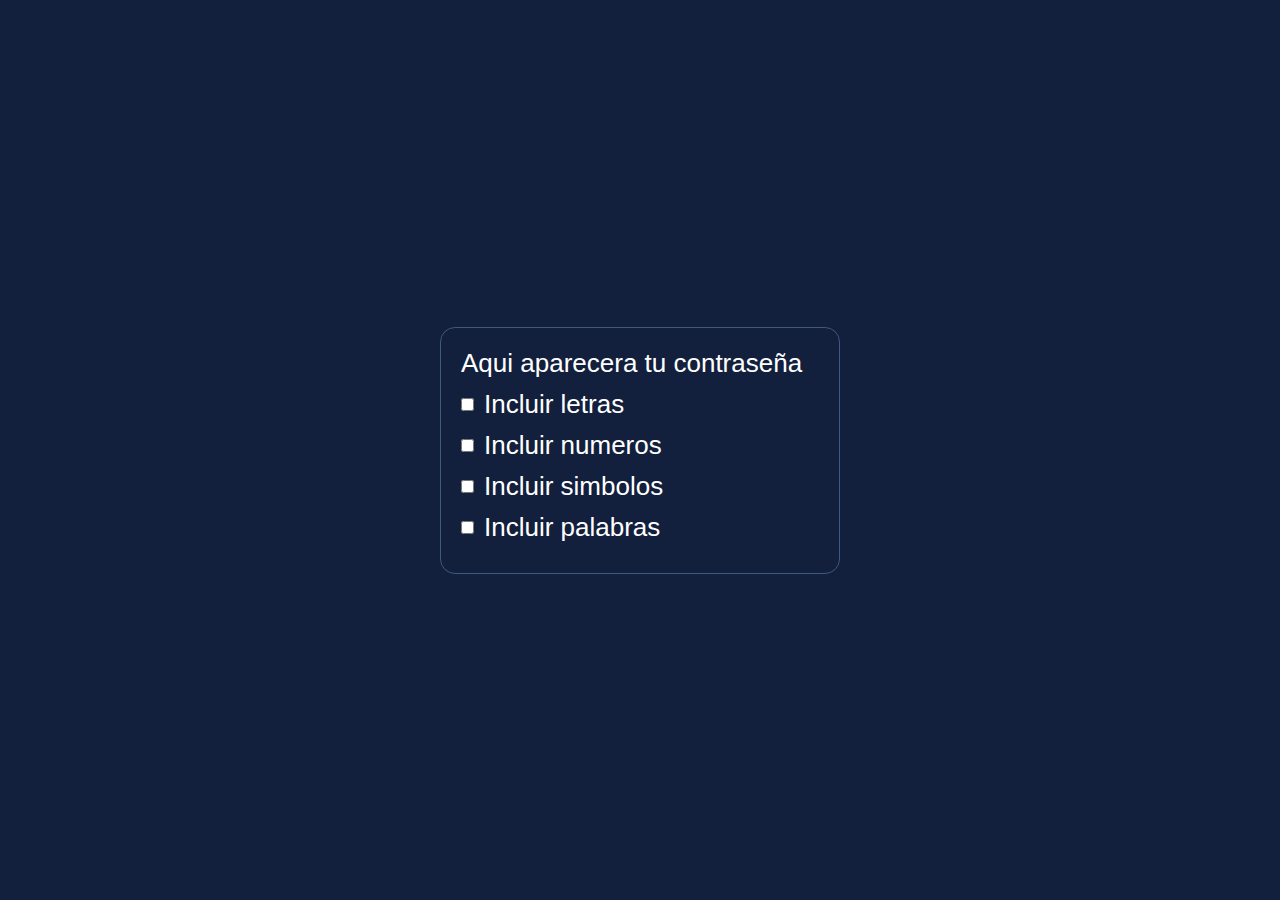
==== passwordGenerator/index.html @ 5ed8d568 "Adding algoritmo" ====
<!DOCTYPE html>
<html lang="en">

<head>
  <meta charset="UTF-8">
  <meta http-equiv="X-UA-Compatible" content="IE=edge">
  <meta name="viewport" content="width=device-width, initial-scale=1.0">
  <title>Password generator</title>
  <link rel="stylesheet" href="src/styles.css">
</head>

<body>

  <form action="" class="form">
    <p id="password" class="password">Aqui aparecera tu contraseña</p>
    <div class="option">
      <input type="checkbox" name="" id="">
      <p>Incluir letras</p>
    </div>
    <div class="option">
      <input type="checkbox" name="" id="">
      <p>Incluir numeros</p>
    </div>
    <div class="option">
      <input type="checkbox" name="" id="">
      <p>Incluir simbolos</p>
    </div>
    <div class="option">
      <input type="checkbox" name="" id="">
      <p>Incluir palabras</p>
    </div>
    </p>
  </form>
</body>

</html>
---- passwordGenerator/src/styles.css ----
:root{
  --bg-color: #121f3d;
  --text-color: white;
  --border-color: #40587c;
  --button-text-color: rgb(131, 217, 136);
}

* {
  padding: 0;
  margin: 0;
  box-sizing: border-box;
}

body {
  background-color: var(--bg-color);
  color: var(--text-color);
  font-family: sans-serif;
  font-size: 26px;
  display: flex;
  align-items: center;
  justify-content: center;
  height: 100vh;
  width: 100vw;
}

.form {
  border: 1px solid var(--border-color);
  padding: 20px;
  border-radius: 15px;
  width: 80%;
  max-width: 400px;
}

.option {
  display: flex;
  margin: 10px 0;
}

.option input {
  margin-right: 10px;
}
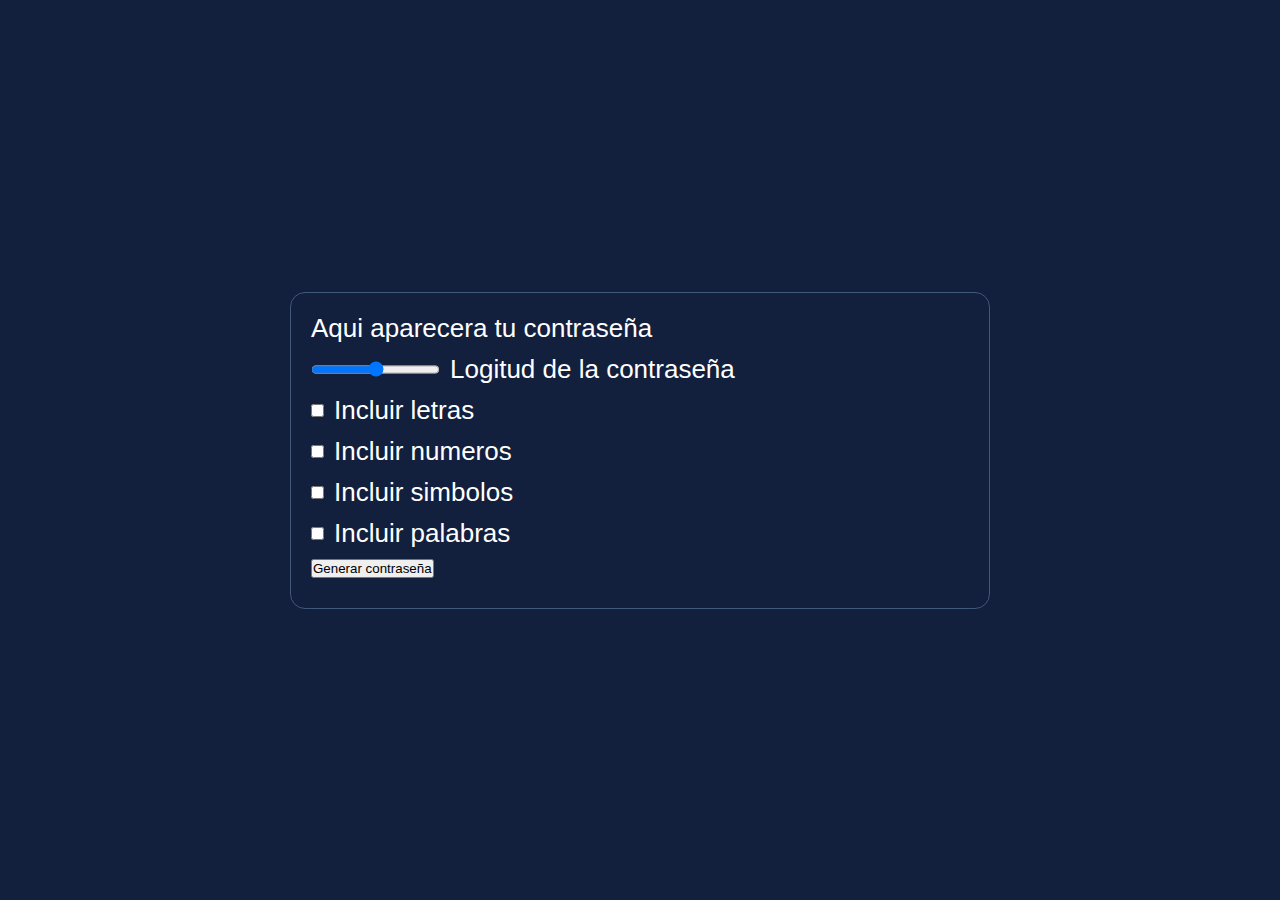
==== commit 46241343: "add functions" ====
--- a/passwordGenerator/index.html
+++ b/passwordGenerator/index.html
@@ -11,8 +11,12 @@
 
 <body>
 
-  <form action="" class="form">
+  <form action="" class="form" id="form">
     <p id="password" class="password">Aqui aparecera tu contraseña</p>
+    <div class="option">
+      <input type="range" name="lenght" min="10" max="100">
+      <p>Logitud de la contraseña</p>
+    </div>
     <div class="option">
       <input type="checkbox" name="" id="">
       <p>Incluir letras</p>
@@ -29,8 +33,13 @@
       <input type="checkbox" name="" id="">
       <p>Incluir palabras</p>
     </div>
+    <div class="option">
+      <button type="submit" id="generate-button">Generar contraseña</button>
+    </div>
     </p>
   </form>
+
+  <script src="./src/index.js"></script>
 </body>
 
 </html>--- a/passwordGenerator/src/styles.css
+++ b/passwordGenerator/src/styles.css
@@ -28,7 +28,7 @@
   padding: 20px;
   border-radius: 15px;
   width: 80%;
-  max-width: 400px;
+  max-width: 700px;
 }
 
 .option {
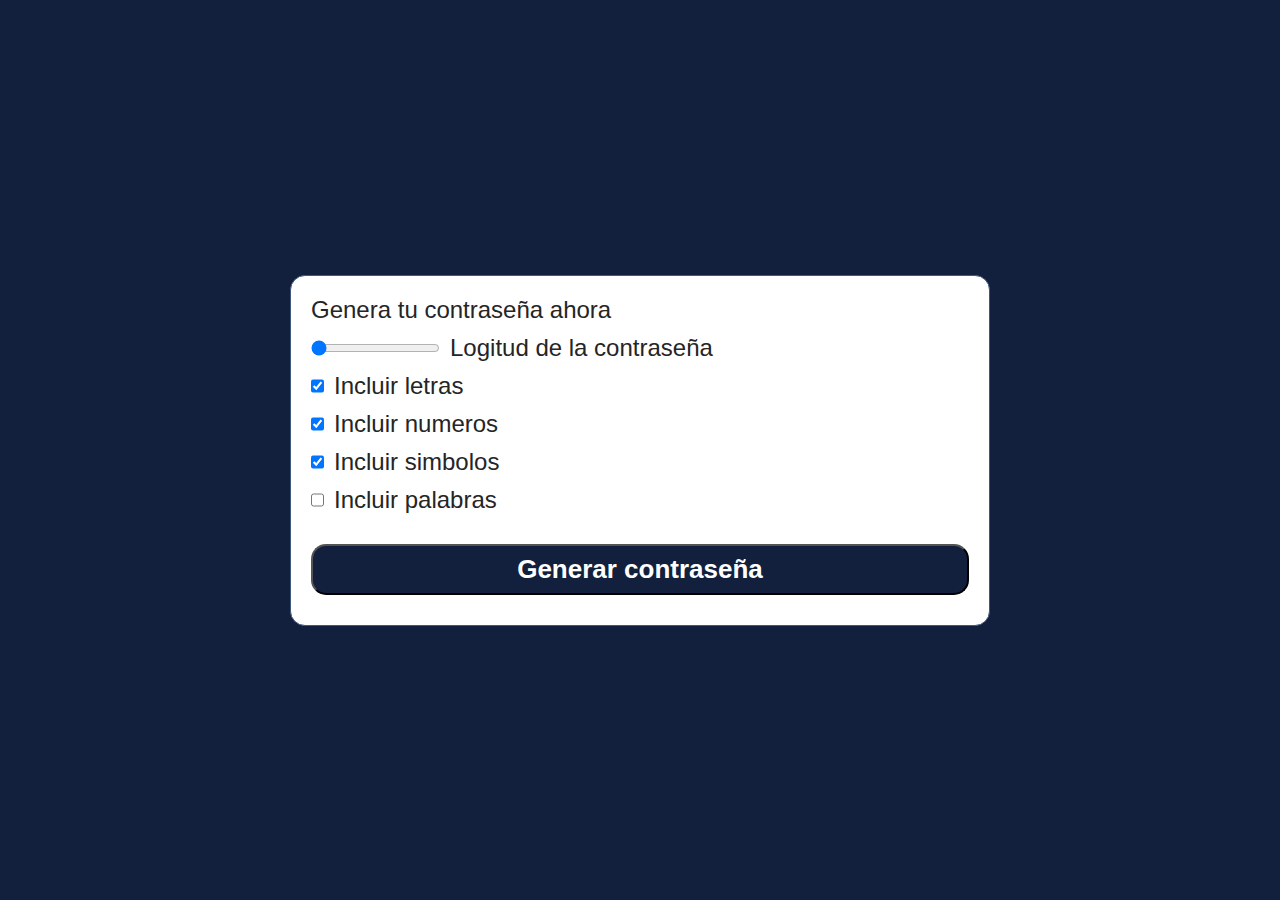
==== commit cac39a02: "Mejoras primera clase" ====
--- a/passwordGenerator/index.html
+++ b/passwordGenerator/index.html
@@ -12,29 +12,29 @@
 <body>
 
   <form action="" class="form" id="form">
-    <p id="password" class="password">Aqui aparecera tu contraseña</p>
+    <p id="password" class="password">Genera tu contraseña ahora</p>
     <div class="option">
-      <input type="range" name="lenght" min="10" max="100">
+      <input type="range" name="length" min="10" max="100" value="10">
       <p>Logitud de la contraseña</p>
     </div>
     <div class="option">
-      <input type="checkbox" name="" id="">
+      <input type="checkbox" name="letters" id="" checked>
       <p>Incluir letras</p>
     </div>
     <div class="option">
-      <input type="checkbox" name="" id="">
+      <input type="checkbox" name="numbers" id="" checked>
       <p>Incluir numeros</p>
     </div>
     <div class="option">
-      <input type="checkbox" name="" id="">
+      <input type="checkbox" name="symbols" id="" checked>
       <p>Incluir simbolos</p>
     </div>
     <div class="option">
-      <input type="checkbox" name="" id="">
+      <input type="checkbox" name="words" id="">
       <p>Incluir palabras</p>
     </div>
     <div class="option">
-      <button type="submit" id="generate-button">Generar contraseña</button>
+      <button type="submit" id="generate-button" class="button">Generar contraseña</button>
     </div>
     </p>
   </form>
--- a/passwordGenerator/src/styles.css
+++ b/passwordGenerator/src/styles.css
@@ -13,9 +13,9 @@
 
 body {
   background-color: var(--bg-color);
-  color: var(--text-color);
+  color: #252525;
   font-family: sans-serif;
-  font-size: 26px;
+  font-size: 24px;
   display: flex;
   align-items: center;
   justify-content: center;
@@ -25,6 +25,7 @@
 
 .form {
   border: 1px solid var(--border-color);
+  background-color: white;
   padding: 20px;
   border-radius: 15px;
   width: 80%;
@@ -38,4 +39,22 @@
 
 .option input {
   margin-right: 10px;
+}
+
+.button {
+  width: 100%;
+  padding: .5rem 1rem;
+  background-color: var(--bg-color);
+  color: var(--text-color);
+  font-weight: 700;
+  font-size: 26px;
+  border-radius: 15px;
+  cursor: pointer;
+  transition-property: background-color;
+  transition-duration: 400ms;
+  margin-top: 20px;
+}
+
+.button:hover {
+  background-color: var(--border-color);
 }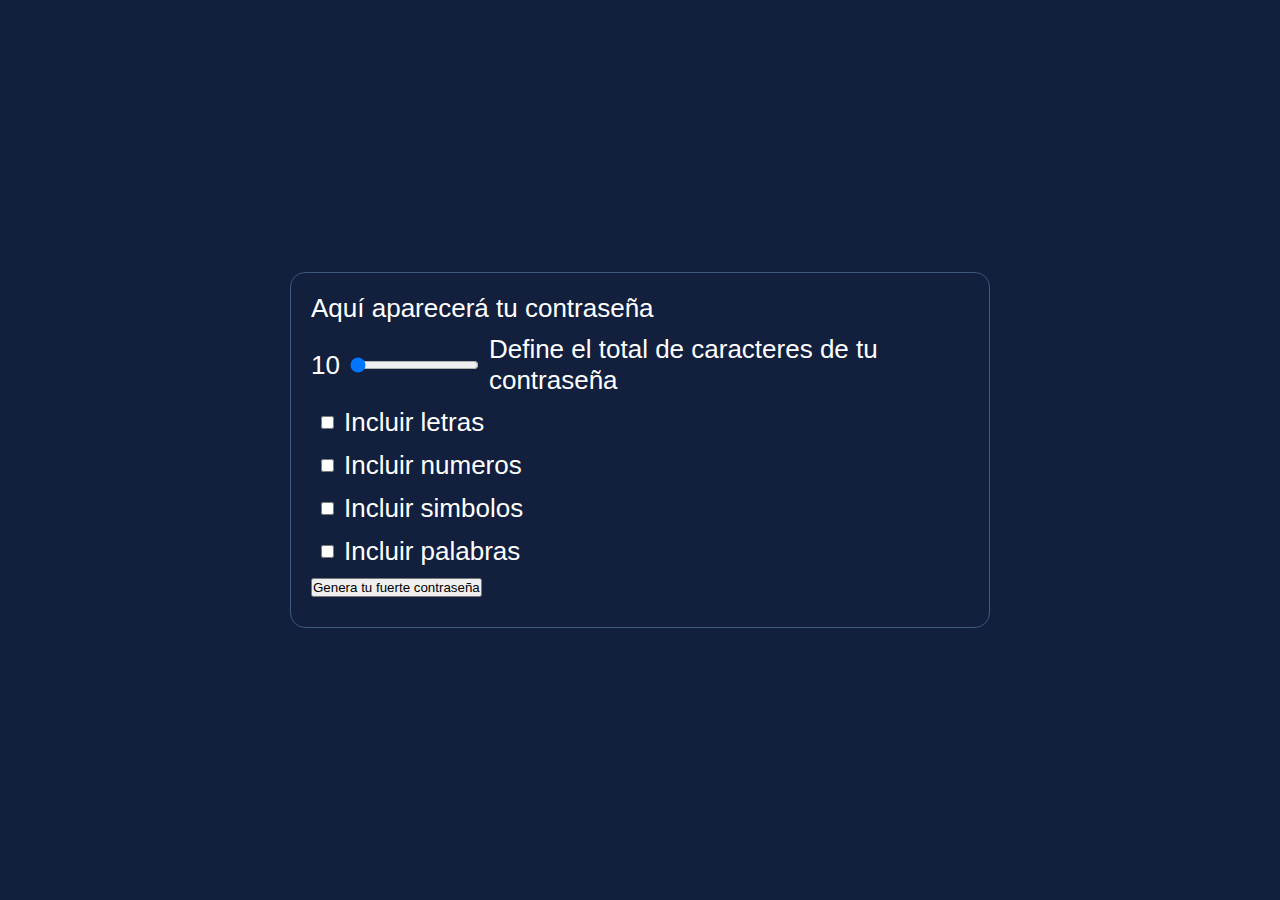
==== commit 30bb5d30: "etiqueta agregada al input range" ====
--- a/passwordGenerator/index.html
+++ b/passwordGenerator/index.html
@@ -6,27 +6,27 @@
   <meta http-equiv="X-UA-Compatible" content="IE=edge">
   <meta name="viewport" content="width=device-width, initial-scale=1.0">
   <title>Password generator</title>
-  <link rel="stylesheet" href="src/styles.css">
+  <link rel="stylesheet" href="./src/styles.css">
 </head>
 
 <body>
-
-  <form action="" class="form" id="form">
-    <p id="password" class="password">Genera tu contraseña ahora</p>
-    <div class="option">
-      <input type="range" name="length" min="10" max="100" value="10">
-      <p>Logitud de la contraseña</p>
+  <form class="form" id="form">
+    <p id="password" class="password">Aquí aparecerá tu contraseña</p>
+    <div class="option-range">
+      <div id="etiqueta"></div>
+      <input type="range" name="length" value="0" id="num_input" min="10" max="100">
+      <p>Define el total de caracteres de tu contraseña</p>
     </div>
     <div class="option">
-      <input type="checkbox" name="letters" id="" checked>
+      <input type="checkbox" name="letters" id="">
       <p>Incluir letras</p>
     </div>
     <div class="option">
-      <input type="checkbox" name="numbers" id="" checked>
+      <input type="checkbox" name="numbers" id="">
       <p>Incluir numeros</p>
     </div>
     <div class="option">
-      <input type="checkbox" name="symbols" id="" checked>
+      <input type="checkbox" name="symbols" id="">
       <p>Incluir simbolos</p>
     </div>
     <div class="option">
@@ -34,9 +34,8 @@
       <p>Incluir palabras</p>
     </div>
     <div class="option">
-      <button type="submit" id="generate-button" class="button">Generar contraseña</button>
+      <button type="submit" id="generate-button">Genera tu fuerte contraseña</button>
     </div>
-    </p>
   </form>
 
   <script src="./src/index.js"></script>
--- a/passwordGenerator/src/styles.css
+++ b/passwordGenerator/src/styles.css
@@ -5,17 +5,17 @@
   --button-text-color: rgb(131, 217, 136);
 }
 
-* {
+*{
   padding: 0;
   margin: 0;
   box-sizing: border-box;
 }
 
-body {
+body{
   background-color: var(--bg-color);
-  color: #252525;
+  color: var(--text-color);
   font-family: sans-serif;
-  font-size: 24px;
+  font-size: 26px;
   display: flex;
   align-items: center;
   justify-content: center;
@@ -23,38 +23,35 @@
   width: 100vw;
 }
 
-.form {
+.form{
   border: 1px solid var(--border-color);
-  background-color: white;
   padding: 20px;
   border-radius: 15px;
   width: 80%;
   max-width: 700px;
 }
 
-.option {
+.option-range{
   display: flex;
+  flex-direction: row;
+  flex-wrap: nowrap;
+  justify-content: space-between;
+  align-items: center;
+  align-content: stretch;
   margin: 10px 0;
 }
 
-.option input {
-  margin-right: 10px;
+.option-range input{
+  margin: 10px;
 }
 
-.button {
-  width: 100%;
-  padding: .5rem 1rem;
-  background-color: var(--bg-color);
-  color: var(--text-color);
-  font-weight: 700;
-  font-size: 26px;
-  border-radius: 15px;
-  cursor: pointer;
-  transition-property: background-color;
-  transition-duration: 400ms;
-  margin-top: 20px;
+.option{
+  display: flex;
+  flex-direction: row;
+  align-items: center;
+  margin: 10px 0;
 }
 
-.button:hover {
-  background-color: var(--border-color);
+.option input{
+  margin: 10px;
 }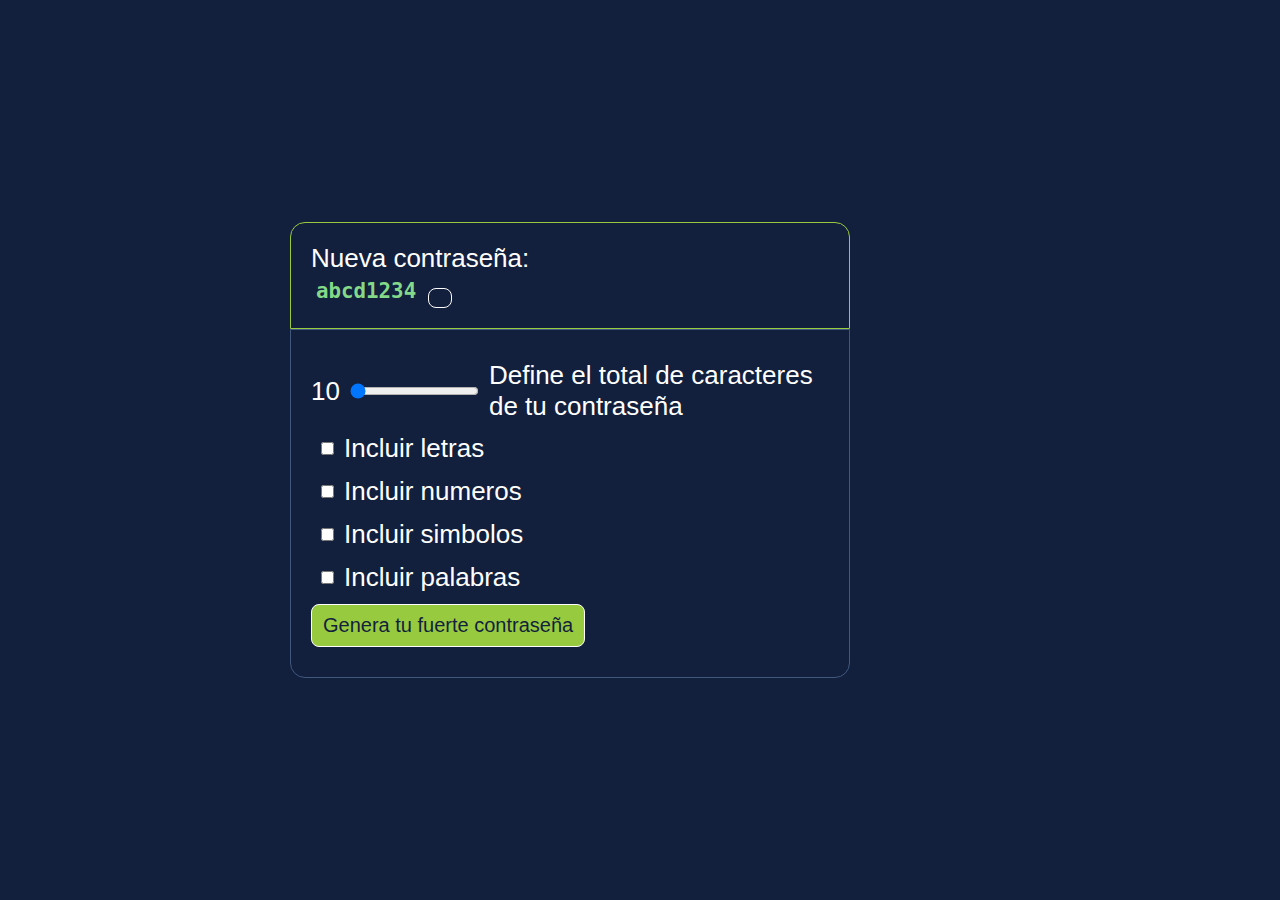
==== commit d69af248: "Botón copiar agregado y desbordamiento de texto corregido" ====
--- a/passwordGenerator/index.html
+++ b/passwordGenerator/index.html
@@ -7,37 +7,43 @@
   <meta name="viewport" content="width=device-width, initial-scale=1.0">
   <title>Password generator</title>
   <link rel="stylesheet" href="./src/styles.css">
+  <link rel="stylesheet" href="https://unicons.iconscout.com/release/v4.0.0/css/line.css">
 </head>
 
 <body>
-  <form class="form" id="form">
-    <p id="password" class="password">Aquí aparecerá tu contraseña</p>
-    <div class="option-range">
-      <div id="etiqueta"></div>
-      <input type="range" name="length" value="0" id="num_input" min="10" max="100">
-      <p>Define el total de caracteres de tu contraseña</p>
+  <div class="">
+    <div class="head">
+      <p>Nueva contraseña:</p> <span id="password" class="password">abcd1234</span>
+      <button class="copiador" id="copiador"><i class="uil uil-copy"></i></button>
     </div>
-    <div class="option">
-      <input type="checkbox" name="letters" id="">
-      <p>Incluir letras</p>
-    </div>
-    <div class="option">
-      <input type="checkbox" name="numbers" id="">
-      <p>Incluir numeros</p>
-    </div>
-    <div class="option">
-      <input type="checkbox" name="symbols" id="">
-      <p>Incluir simbolos</p>
-    </div>
-    <div class="option">
-      <input type="checkbox" name="words" id="">
-      <p>Incluir palabras</p>
-    </div>
-    <div class="option">
-      <button type="submit" id="generate-button">Genera tu fuerte contraseña</button>
-    </div>
-  </form>
-
+      
+    <form class="form" id="form">
+      <div class="option-range">
+        <div id="etiqueta"></div>
+        <input type="range" name="length" value="0" id="num_input" min="10" max="100">
+        <p>Define el total de caracteres de tu contraseña</p>
+      </div>
+      <div class="option">
+        <input type="checkbox" name="letters" id="">
+        <p>Incluir letras</p>
+      </div>
+      <div class="option">
+        <input type="checkbox" name="numbers" id="">
+        <p>Incluir numeros</p>
+      </div>
+      <div class="option">
+        <input type="checkbox" name="symbols" id="">
+        <p>Incluir simbolos</p>
+      </div>
+      <div class="option">
+        <input type="checkbox" name="words" id="">
+        <p>Incluir palabras</p>
+      </div>
+      <div class="option">
+        <button type="submit" id="generate-button" class="btn-generar">Genera tu fuerte contraseña</button>
+      </div>
+    </form>
+  </div>
   <script src="./src/index.js"></script>
 </body>
 
--- a/passwordGenerator/src/styles.css
+++ b/passwordGenerator/src/styles.css
@@ -3,6 +3,8 @@
   --text-color: white;
   --border-color: #40587c;
   --button-text-color: rgb(131, 217, 136);
+  --platzi-color: rgb(152, 202, 63);
+  --platzi-color-hover: rgb(152, 202, 63, 80%);
 }
 
 *{
@@ -23,10 +25,45 @@
   width: 100vw;
 }
 
+.head{
+  border: 1px solid var(--platzi-color);
+  padding: 20px;
+  border-radius: 15px 15px 0px 0px;
+  width: 80%;
+  max-width: 700px;
+}
+
+.password{
+  color: var(--button-text-color);
+  font-weight: bold;
+  border-radius: 5px;
+  padding: 5px;
+  Word-wrap: break-Word;
+  font: bold 80% monospace;
+}
+
+.copiador {
+  color: var(--text-color);
+  background-color: var(--bg-color);
+  border: 1px solid var(--text-color);
+  padding: 9px 11px;
+  border-radius: 8px;
+  font-size: 20px;
+  display: inline-block;
+  cursor: pointer;
+}
+
+.copiador:hover {
+  color: var(--text-color);
+  background-color: var(--platzi-color);
+  border: 1px solid var(--text-color);
+}
+
+
 .form{
   border: 1px solid var(--border-color);
   padding: 20px;
-  border-radius: 15px;
+  border-radius: 0px 0px 15px 15px;
   width: 80%;
   max-width: 700px;
 }
@@ -54,4 +91,19 @@
 
 .option input{
   margin: 10px;
+}
+
+.btn-generar{
+  color: var(--bg-color);
+  background-color: var(--platzi-color);
+  border: 1px solid var(--text-color);
+  padding: 9px 11px;
+  border-radius: 8px;
+  font-size: 20px;
+  display: inline-block;
+  cursor: pointer;
+}
+
+.btn-generar:hover{
+  background-color: var(--platzi-color-hover);
 }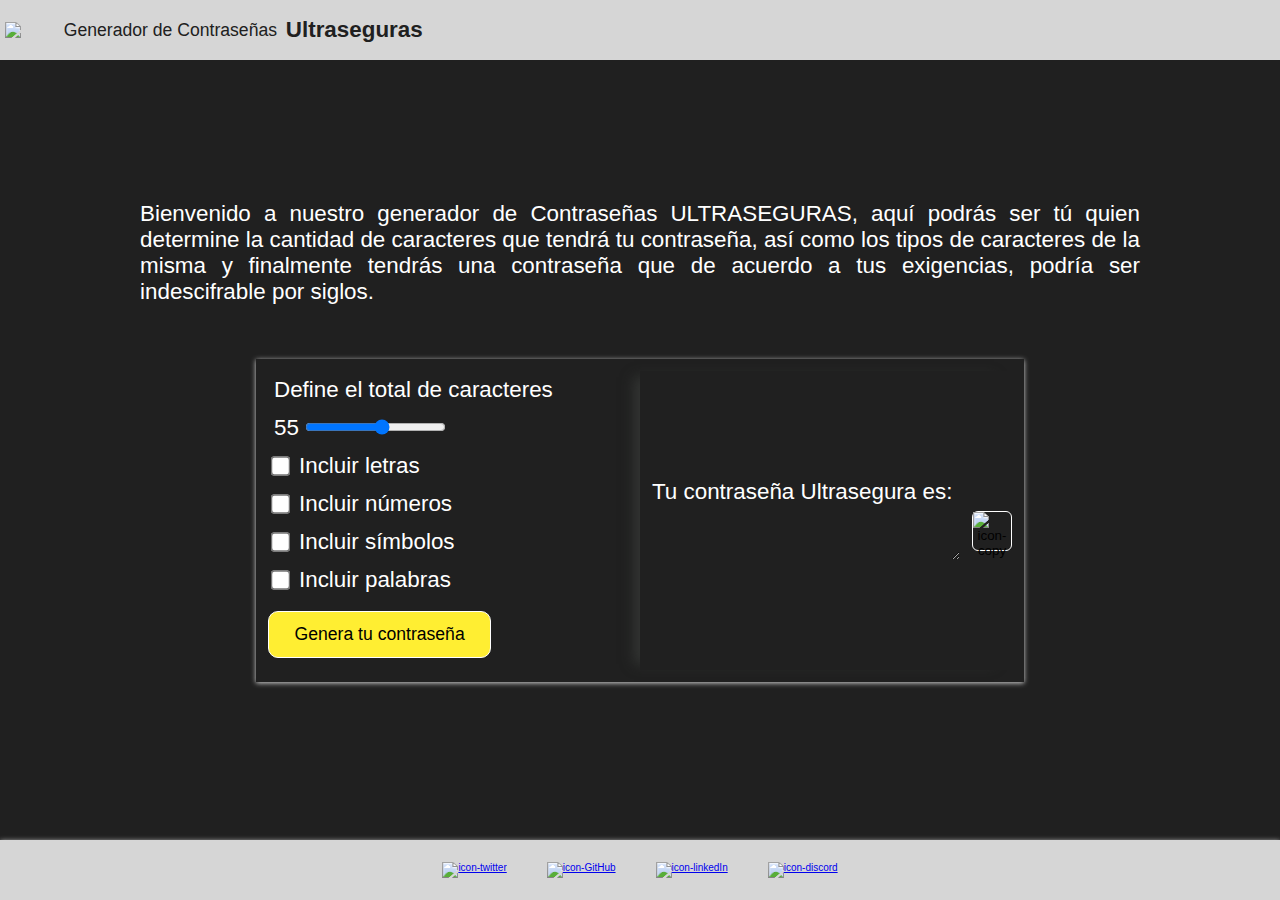
==== commit 965fcb60: "BEM method application, redesigned styles, social networks were added. In JS change the message of t" ====
--- a/passwordGenerator/index.html
+++ b/passwordGenerator/index.html
@@ -1,50 +1,92 @@
 <!DOCTYPE html>
 <html lang="en">
+<head>
+    <meta charset="UTF-8">
+    <meta http-equiv="X-UA-Compatible" content="IE=edge">
+    <meta name="viewport" content="width=device-width, initial-scale=1.0">
+    <link rel="stylesheet" href="./src/styles.css">
+    <title>Generador de Contraseñas Ultraseguras</title>
+</head>
+<body>
+    <header>
+        <nav class="nav">
+            <img class="logo" src="https://img.icons8.com/ios7/12x/private2.png" />
+            <span class="navTittle">Generador de Contraseñas</span><span class="tagline">Ultraseguras</span> 
+            
+        </nav>  
+    </header>
 
-<head>
-  <meta charset="UTF-8">
-  <meta http-equiv="X-UA-Compatible" content="IE=edge">
-  <meta name="viewport" content="width=device-width, initial-scale=1.0">
-  <title>Password generator</title>
-  <link rel="stylesheet" href="./src/styles.css">
-  <link rel="stylesheet" href="https://unicons.iconscout.com/release/v4.0.0/css/line.css">
-</head>
+    <main class="main-container">
+        <section class="message-container">
+            <p>Bienvenido a nuestro generador de Contraseñas ULTRASEGURAS, aquí podrás ser tú quien determine la cantidad de caracteres que tendrá tu contraseña, así como los tipos de caracteres de la misma y finalmente tendrás una contraseña que de acuerdo a tus exigencias, podría ser indescifrable por siglos.</p>
+        </section>
+        <section class="section-container">
+            <form class="form-container">
+                <div class="contain-options">
+                    <ul class="contain-type-password">
+                        <li>
+                            <label for="input-length">
+                                <p>Define el total de caracteres</p>
+                                <span class="password-length">55</span>
+                            <input type="range" name="length" class="input-length" min="10" max="100">
+                            </label>
+                        </li>
+    
+                        <li>
+                            <input type="checkbox" name="letters">
+                            <p>Incluir letras</p>
+                        </li>
+                        <li>
+                            <input type="checkbox" name="numbers">
+                            <p>Incluir números</p>
+                        </li>
+                        <li>
+                            <input type="checkbox" name="symbols">
+                            <p>Incluir símbolos</p>
+                        </li>
+                        <li>
+                            <input type="checkbox" name="words" class="check-words">
+                            <p>Incluir palabras</p>
+                        </li>
+                    </ul>
+                    <div class="contain-button-generator">
+                        <button class="button-generator-password" type="submit">Genera tu contraseña</button>
+                    </div>  
+                </div>
+               
+                <div class="contain-password" name="contain-password">
+                    <span class="text-password">Tu contraseña Ultrasegura es:</span>
+                    <div class="contain-button-and-password">
+                        <span type="text" id="sample" class="password" disabled contenteditable></span>
+                    
+                        <a href="#" class="button" ><button class="copy-button" type="button">
+                            <img src="https://img.icons8.com/plasticine/2x/copy.png" alt="icon-copy" class="icon">
+                        </button></a>
+                    </div>
+                    
+                </div>
 
-<body>
-  <div class="">
-    <div class="head">
-      <p>Nueva contraseña:</p> <span id="password" class="password">abcd1234</span>
-      <button class="copiador" id="copiador"><i class="uil uil-copy"></i></button>
-    </div>
-      
-    <form class="form" id="form">
-      <div class="option-range">
-        <div id="etiqueta"></div>
-        <input type="range" name="length" value="0" id="num_input" min="10" max="100">
-        <p>Define el total de caracteres de tu contraseña</p>
-      </div>
-      <div class="option">
-        <input type="checkbox" name="letters" id="">
-        <p>Incluir letras</p>
-      </div>
-      <div class="option">
-        <input type="checkbox" name="numbers" id="">
-        <p>Incluir numeros</p>
-      </div>
-      <div class="option">
-        <input type="checkbox" name="symbols" id="">
-        <p>Incluir simbolos</p>
-      </div>
-      <div class="option">
-        <input type="checkbox" name="words" id="">
-        <p>Incluir palabras</p>
-      </div>
-      <div class="option">
-        <button type="submit" id="generate-button" class="btn-generar">Genera tu fuerte contraseña</button>
-      </div>
-    </form>
-  </div>
-  <script src="./src/index.js"></script>
+            </form>                
+        </section> 
+    </main>
+
+    <footer>
+        <ul class="social-media">
+            <li>
+                <a href="https://twitter.com/Lizzie_2824" target="_blank"><img src="https://img.icons8.com/dotty/2x/twitter.png" alt="icon-twitter"></a>
+            </li>
+            <li>
+                <a href="https://github.com/LizzQuintero" target="_blank"><img src="https://img.icons8.com/dotty/2x/github.png" alt="icon-GitHub" ></a>
+            </li>
+            <li>
+                <a href="https://www.linkedin.com/in/lizz-quint-75242a236/" target="_blank"><img src="https://img.icons8.com/dotty/2x/linkedin.png" alt="icon-linkedIn"></a>
+            </li>
+            <li>
+                <a href="https://discord.gg/FvB663tq" target="_blank"><img src="https://img.icons8.com/dotty/2x/discord-logo.png" alt="icon-discord"></a>
+            </li>
+        </ul>
+    </footer>
 </body>
-
+<script src="./src/index.js"></script>
+<script src="https://unpkg.com/sweetalert/dist/sweetalert.min.js"></script>
 </html>--- a/passwordGenerator/src/styles.css
+++ b/passwordGenerator/src/styles.css
@@ -1,109 +1,269 @@
-:root{
-  --bg-color: #121f3d;
-  --text-color: white;
-  --border-color: #40587c;
-  --button-text-color: rgb(131, 217, 136);
-  --platzi-color: rgb(152, 202, 63);
-  --platzi-color-hover: rgb(152, 202, 63, 80%);
-}
-
-*{
-  padding: 0;
-  margin: 0;
-  box-sizing: border-box;
-}
-
-body{
-  background-color: var(--bg-color);
-  color: var(--text-color);
-  font-family: sans-serif;
-  font-size: 26px;
-  display: flex;
-  align-items: center;
-  justify-content: center;
-  height: 100vh;
-  width: 100vw;
-}
-
-.head{
-  border: 1px solid var(--platzi-color);
-  padding: 20px;
-  border-radius: 15px 15px 0px 0px;
-  width: 80%;
-  max-width: 700px;
-}
-
-.password{
-  color: var(--button-text-color);
-  font-weight: bold;
-  border-radius: 5px;
-  padding: 5px;
-  Word-wrap: break-Word;
-  font: bold 80% monospace;
-}
-
-.copiador {
-  color: var(--text-color);
-  background-color: var(--bg-color);
-  border: 1px solid var(--text-color);
-  padding: 9px 11px;
-  border-radius: 8px;
-  font-size: 20px;
-  display: inline-block;
-  cursor: pointer;
-}
-
-.copiador:hover {
-  color: var(--text-color);
-  background-color: var(--platzi-color);
-  border: 1px solid var(--text-color);
-}
-
-
-.form{
-  border: 1px solid var(--border-color);
-  padding: 20px;
-  border-radius: 0px 0px 15px 15px;
-  width: 80%;
-  max-width: 700px;
-}
-
-.option-range{
-  display: flex;
-  flex-direction: row;
-  flex-wrap: nowrap;
-  justify-content: space-between;
-  align-items: center;
-  align-content: stretch;
-  margin: 10px 0;
-}
-
-.option-range input{
-  margin: 10px;
-}
-
-.option{
-  display: flex;
-  flex-direction: row;
-  align-items: center;
-  margin: 10px 0;
-}
-
-.option input{
-  margin: 10px;
-}
-
-.btn-generar{
-  color: var(--bg-color);
-  background-color: var(--platzi-color);
-  border: 1px solid var(--text-color);
-  padding: 9px 11px;
-  border-radius: 8px;
-  font-size: 20px;
-  display: inline-block;
-  cursor: pointer;
-}
-
-.btn-generar:hover{
-  background-color: var(--platzi-color-hover);
-}+:root {
+    --white: #FFFFFF;
+    --font-shadow: #202020;
+    --background: #d6d6d6;
+    --color-button: #333533;
+    --yellow: #FFEE32;
+    --button: #FFD100;
+    --xs: 0.9rem;
+    --sm: 1.1rem;
+    --md: 1.4rem;
+    --lg: 1.6rem;
+}
+
+* {
+    padding: 0;
+    margin: 0;
+    box-sizing: border-box;
+}
+
+body {
+    font-family: 'Quicksand', sans-serif;
+    color: var(--white);
+    font-size: 62.5%;
+    display: grid;
+    align-content: space-between;
+    grid-template-rows: auto 10fr auto;
+    height: 100vh;
+}
+
+li {
+    list-style: none;
+}
+
+header {
+    width: 100%;
+    min-width: 360px;
+    height: 60px;
+}
+
+nav
+{
+    min-width: 360px;
+    width: 100%;
+    background-color: var(--background);
+    height: 100%;
+    color: var(--font-shadow);
+    box-shadow: 0px 1px 10px 0 var(--white); 
+    margin: 0;
+    padding: .5em;
+    display: flex;
+    align-items: center;
+}
+
+.logo
+{
+    width:40px;
+    vertical-align:middle
+}
+
+.navTittle 
+{
+    padding: 0 0.5em;
+    font-size: var(--xs);
+}
+.tagline
+{
+    font-weight: bold;
+    font-size: var(--sm);
+}
+
+main {
+    width: 100%;
+    min-width: 360px;
+    background-color: var(--font-shadow);
+    display: grid;
+    align-content: center;
+    font-size: var(--xs);
+    
+}
+
+.message-container {
+    width: 80%;
+    min-width: 360px;
+    display: flex;
+    margin: auto;
+    padding:12px 12px 54px 12px;
+    text-align: justify;
+    font-size: var(--xs);
+}
+.section-container {
+    width: 60%;
+    min-width: 360px;
+    margin: 0 auto 30px;
+    
+}
+
+form {
+    width: 100%;
+    min-width: 360px;
+    display: grid;
+    grid-template-columns: 2fr 2fr;
+    padding: 12px;
+    box-shadow: 0px 1px 5px 0 var(--background); 
+    
+}
+
+.contain-options {
+    min-width: 150px;
+}
+.contain-options ul li {
+    padding: 6px;
+    display: flex;
+    justify-content:flex-start;
+    
+}
+
+.contain-options ul li p {
+    padding: 0 12px;
+}
+
+.contain-options ul li:nth-child(1) {
+    display: flex;
+    flex-wrap: nowrap;
+    justify-content:flex-start;
+    align-items: center;
+    
+}
+.contain-options ul li p:nth-child(1) {
+    padding: 0;
+    margin-bottom: 12px;
+}
+
+.input-length {
+    padding-left: 12px;
+}
+
+.contain-password {
+    min-width: 160px;
+    height: 100%;
+    display: flex;
+    align-content: center;
+    flex-wrap: wrap;
+    box-shadow: -12px 0 12px -6px var(--color-button);
+    padding: 0 0 0 12px;
+
+}
+.contain-button-and-password {
+    width: 100%;
+    display: flex;
+    margin-top: 6px;
+}
+
+.password {
+width: 100%;
+cursor: not-allowed;
+border: 0;
+border-bottom: 1px solid var(--font-shadow);
+font-size: var(--sm);
+color: var(--yellow);
+display: block;
+overflow: hidden;
+resize: both;
+line-height: 20px;
+text-align: justify;
+margin-right: 12px;
+}
+
+button:hover {
+    background-color: var(--color-button);
+    cursor: pointer;
+    border: 1px solid var(--background);
+}
+
+.copy-button {
+    background-color: transparent;
+    padding: 0;
+    border-radius: 6px;
+    border: 1px solid var(--white);
+    height: 24px;
+    width: 24px;
+}
+.copy-button img {
+    width: 20px;
+}
+.contain-button-generator button{
+    background-color: var(--yellow);
+    padding: 12px;
+    width: 60%;
+    margin: 12px 0;
+    font-size: var(--xs);
+    border-radius: 10px;
+    border: 1px solid var(--white);
+}
+.contain-button-generator button:hover {
+    background-color: var(--button);
+    cursor: pointer;
+}
+
+footer {
+    width: 100%;
+    min-width: 324px;
+    background-color: var(--background);
+    height: 60px;
+    display: flex;
+    align-items: center;
+    justify-content: center;
+    box-shadow: 0px 1px 5px 0 var(--background);  
+}
+
+footer ul {
+    display: flex;
+    justify-content: space-between;
+    padding:0;
+    margin: 0;
+    align-items: center;
+    height: 60px;
+}
+
+.social-media li img {
+    width: 40px;
+    margin:0 10px;
+}
+
+.social-media li img:hover {
+    cursor: pointer;
+}
+
+
+@media (min-width: 768px){
+
+    .password, 
+    .message-container,
+    main {
+        font-size: var(--md);
+    }
+    .navTittle, .contain-button-generator button 
+    {
+        font-size: var(--sm);
+    }
+    .tagline
+    {
+        font-weight: bold;
+        font-size: var(--md);
+    }
+    
+input[type="checkbox"] {
+    transform: scale(1.5);
+}
+
+.copy-button {
+    height: 40px;
+    width: 40px;
+}
+.copy-button img {
+    width: 30px;
+}
+
+.social-media li img {
+    width: 50px;
+    margin:0 20px;
+}
+
+.logo
+{
+    width:50px;
+    vertical-align:middle
+}
+
+}
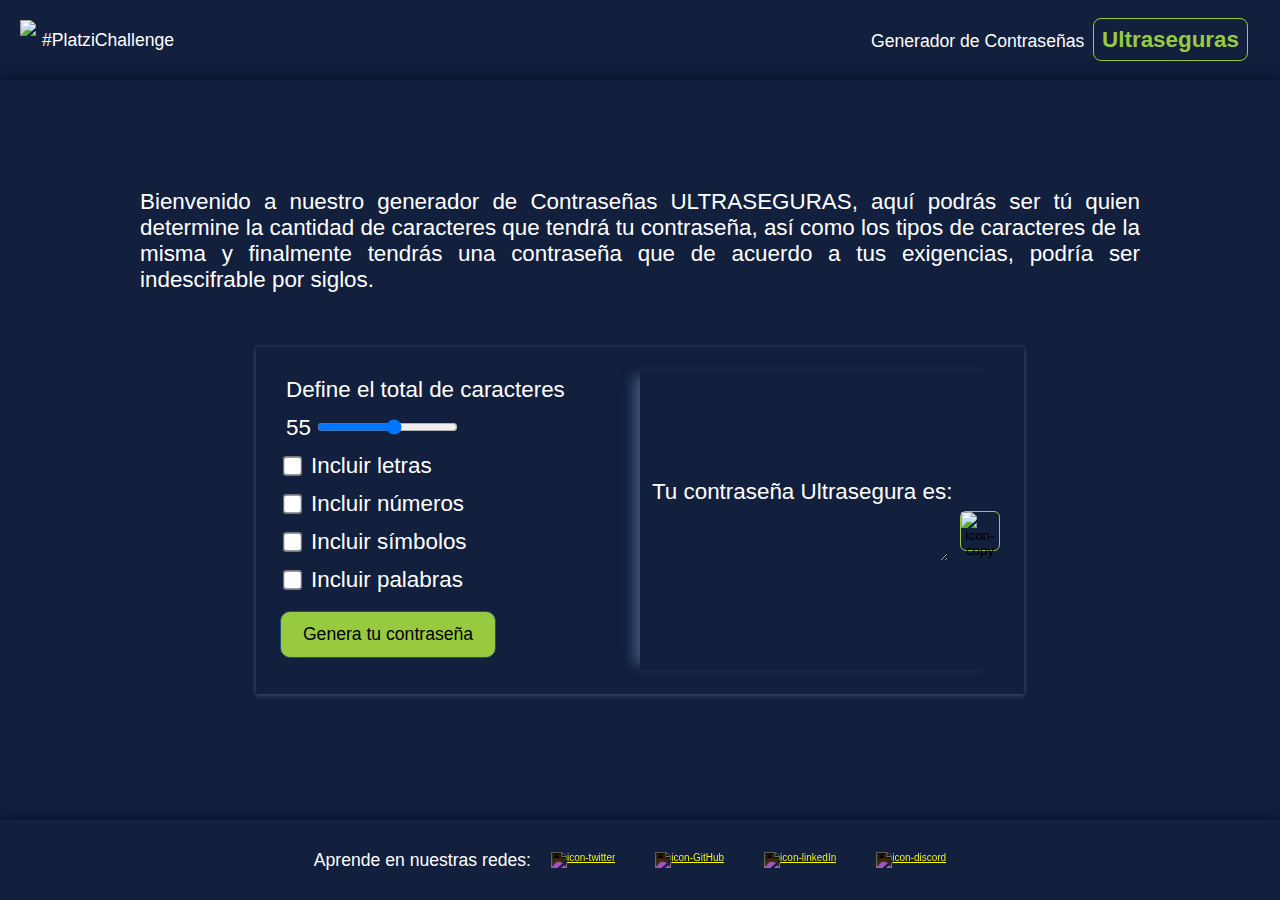
==== commit 0e2cb77f: "change to platzi style" ====
--- a/passwordGenerator/index.html
+++ b/passwordGenerator/index.html
@@ -10,8 +10,19 @@
 <body>
     <header>
         <nav class="nav">
-            <img class="logo" src="https://img.icons8.com/ios7/12x/private2.png" />
-            <span class="navTittle">Generador de Contraseñas</span><span class="tagline">Ultraseguras</span> 
+            <div class="nav-logo">
+                <a href="https://platzi.com/" class="nav-contain-logo">
+                    <div class="nav-contain-logo">
+                        <img class="logo-platzi" src="https://static.platzi.com/media/challenge/badge-js-dev.png" />
+                        <p>#PlatziChallenge</p>
+                    </div>
+                </a>
+            </div>
+            
+            <div>
+                <span class="navTittle">Generador de Contraseñas</span><span class="tagline">Ultraseguras</span> 
+            </div>
+            
             
         </nav>  
     </header>
@@ -25,7 +36,7 @@
                 <div class="contain-options">
                     <ul class="contain-type-password">
                         <li>
-                            <label for="input-length">
+                            <label for="input-length" class="paragraph-input-length">
                                 <p>Define el total de caracteres</p>
                                 <span class="password-length">55</span>
                             <input type="range" name="length" class="input-length" min="10" max="100">
@@ -73,16 +84,19 @@
     <footer>
         <ul class="social-media">
             <li>
-                <a href="https://twitter.com/Lizzie_2824" target="_blank"><img src="https://img.icons8.com/dotty/2x/twitter.png" alt="icon-twitter"></a>
+                <p>Aprende en nuestras redes:</p>
             </li>
             <li>
-                <a href="https://github.com/LizzQuintero" target="_blank"><img src="https://img.icons8.com/dotty/2x/github.png" alt="icon-GitHub" ></a>
+                <a href="https://twitter.com/platzi" target="_blank"><img src="https://img.icons8.com/ios-glyphs/344/twitter--v1.png" alt="icon-twitter"></a>
             </li>
             <li>
-                <a href="https://www.linkedin.com/in/lizz-quint-75242a236/" target="_blank"><img src="https://img.icons8.com/dotty/2x/linkedin.png" alt="icon-linkedIn"></a>
+                <a href="https://www.youtube.com/channel/UC55-mxUj5Nj3niXFReG44OQ" target="_blank"><img src="https://img.icons8.com/ios-glyphs/2x/youtube-play.png" alt="icon-GitHub" ></a>
             </li>
             <li>
-                <a href="https://discord.gg/FvB663tq" target="_blank"><img src="https://img.icons8.com/dotty/2x/discord-logo.png" alt="icon-discord"></a>
+                <a href="https://www.instagram.com/platzi/" target="_blank"><img src="https://img.icons8.com/ios-glyphs/2x/instagram-new.png" alt="icon-linkedIn"></a>
+            </li>
+            <li>
+                <a href="https://www.facebook.com/platzi" target="_blank"><img src="https://img.icons8.com/ios-filled/2x/facebook-f.png" alt="icon-discord"></a>
             </li>
         </ul>
     </footer>
--- a/passwordGenerator/src/styles.css
+++ b/passwordGenerator/src/styles.css
@@ -1,10 +1,11 @@
-:root {
-    --white: #FFFFFF;
-    --font-shadow: #202020;
-    --background: #d6d6d6;
-    --color-button: #333533;
-    --yellow: #FFEE32;
-    --button: #FFD100;
+:root{
+    --bg-color: #121f3d;
+    --text-color: white;
+    --border-color: #40587c;
+    --button-text-color: black;
+    --button-color:  #98ca3f;
+    --border-button: #33b1ff;
+    --footer-color: #03091e;
     --xs: 0.9rem;
     --sm: 1.1rem;
     --md: 1.4rem;
@@ -18,13 +19,14 @@
 }
 
 body {
-    font-family: 'Quicksand', sans-serif;
-    color: var(--white);
+    font-family: 'Roboto',sans-serif;
+    color: var(--text-color);
     font-size: 62.5%;
     display: grid;
     align-content: space-between;
     grid-template-rows: auto 10fr auto;
     height: 100vh;
+    width: 100vw;
 }
 
 li {
@@ -34,26 +36,28 @@
 header {
     width: 100%;
     min-width: 360px;
-    height: 60px;
+    height: 80px;
 }
 
 nav
 {
-    min-width: 360px;
-    width: 100%;
-    background-color: var(--background);
+    display: flex;
+    justify-content: center;
+    width: 100%;
+    background-color: var(--bg-color);
     height: 100%;
     color: var(--font-shadow);
-    box-shadow: 0px 1px 10px 0 var(--white); 
     margin: 0;
     padding: .5em;
-    display: flex;
-    align-items: center;
-}
-
-.logo
-{
-    width:40px;
+    align-items: center;
+}
+
+.nav-contain-logo p {
+    display: none;
+}
+.nav-contain-logo img
+{
+    height:40px;
     vertical-align:middle
 }
 
@@ -61,21 +65,28 @@
 {
     padding: 0 0.5em;
     font-size: var(--xs);
+    
 }
 .tagline
 {
     font-weight: bold;
     font-size: var(--sm);
+    background: 0 0;
+    border: 1px solid #98ca3f;
+    border-radius: 8px;
+    color: #98ca3f;
+    margin-right: 12px;
+    padding: .5rem;
 }
 
 main {
     width: 100%;
     min-width: 360px;
-    background-color: var(--font-shadow);
+    background-color: var(--bg-color);
     display: grid;
     align-content: center;
     font-size: var(--xs);
-    
+    box-shadow: 0 2px 16px 0 var(--footer-color);  
 }
 
 .message-container {
@@ -99,9 +110,8 @@
     min-width: 360px;
     display: grid;
     grid-template-columns: 2fr 2fr;
-    padding: 12px;
-    box-shadow: 0px 1px 5px 0 var(--background); 
-    
+    padding: 24px;
+    box-shadow: 0px 1px 5px 0 var(--border-color); 
 }
 
 .contain-options {
@@ -116,6 +126,7 @@
 
 .contain-options ul li p {
     padding: 0 12px;
+    
 }
 
 .contain-options ul li:nth-child(1) {
@@ -140,7 +151,7 @@
     display: flex;
     align-content: center;
     flex-wrap: wrap;
-    box-shadow: -12px 0 12px -6px var(--color-button);
+    box-shadow: -12px 0 12px -6px var(--border-color);
     padding: 0 0 0 12px;
 
 }
@@ -156,7 +167,8 @@
 border: 0;
 border-bottom: 1px solid var(--font-shadow);
 font-size: var(--sm);
-color: var(--yellow);
+color: var(--button-color);
+font-weight: bold;
 display: block;
 overflow: hidden;
 resize: both;
@@ -166,16 +178,16 @@
 }
 
 button:hover {
-    background-color: var(--color-button);
+    background-color: var(--bg-color);
     cursor: pointer;
-    border: 1px solid var(--background);
+    border: 1px solid  #c1df8b;
 }
 
 .copy-button {
     background-color: transparent;
     padding: 0;
     border-radius: 6px;
-    border: 1px solid var(--white);
+    border: 1px solid var(--button-color);
     height: 24px;
     width: 24px;
 }
@@ -183,28 +195,30 @@
     width: 20px;
 }
 .contain-button-generator button{
-    background-color: var(--yellow);
+    background-color: var(--button-color);
     padding: 12px;
     width: 60%;
     margin: 12px 0;
     font-size: var(--xs);
     border-radius: 10px;
-    border: 1px solid var(--white);
+    border: 1px solid #1d4f7c;
+    outline: none;
+    color: var(--button-text-color);
 }
 .contain-button-generator button:hover {
-    background-color: var(--button);
+    background-color: #c1df8b;
     cursor: pointer;
 }
 
 footer {
     width: 100%;
     min-width: 324px;
-    background-color: var(--background);
-    height: 60px;
+    background-color: var(--bg-color);
+    height: 80px;
     display: flex;
     align-items: center;
     justify-content: center;
-    box-shadow: 0px 1px 5px 0 var(--background);  
+    box-shadow: 0 2px 16px 0 var(--footer-color); 
 }
 
 footer ul {
@@ -216,17 +230,53 @@
     height: 60px;
 }
 
+.social-media li p {
+    display: none;
+}
+
 .social-media li img {
-    width: 40px;
+    width: 20px;
     margin:0 10px;
+    filter: invert(1);
 }
 
 .social-media li img:hover {
     cursor: pointer;
+    filter: contrast(0.1);
 }
 
 
 @media (min-width: 768px){
+
+    nav
+{
+    justify-content: space-between;
+    padding: 0 20px;
+    
+}
+.nav-contain-logo {
+    text-decoration: none;
+    align-items: center;
+    display: flex;
+}
+.nav-contain-logo img
+{
+
+    vertical-align:middle
+}
+
+.nav-contain-logo p {
+    display: inline-flex;
+    font-size: var(--sm);
+    color: var(--text-color);
+padding-left: 6px;
+}
+
+.social-media li p {
+    display: inline-flex;
+    font-size: var(--sm);
+
+}
 
     .password, 
     .message-container,
@@ -256,14 +306,8 @@
 }
 
 .social-media li img {
-    width: 50px;
+    width: 24px;
     margin:0 20px;
 }
 
-.logo
-{
-    width:50px;
-    vertical-align:middle
-}
-
-}
+}
